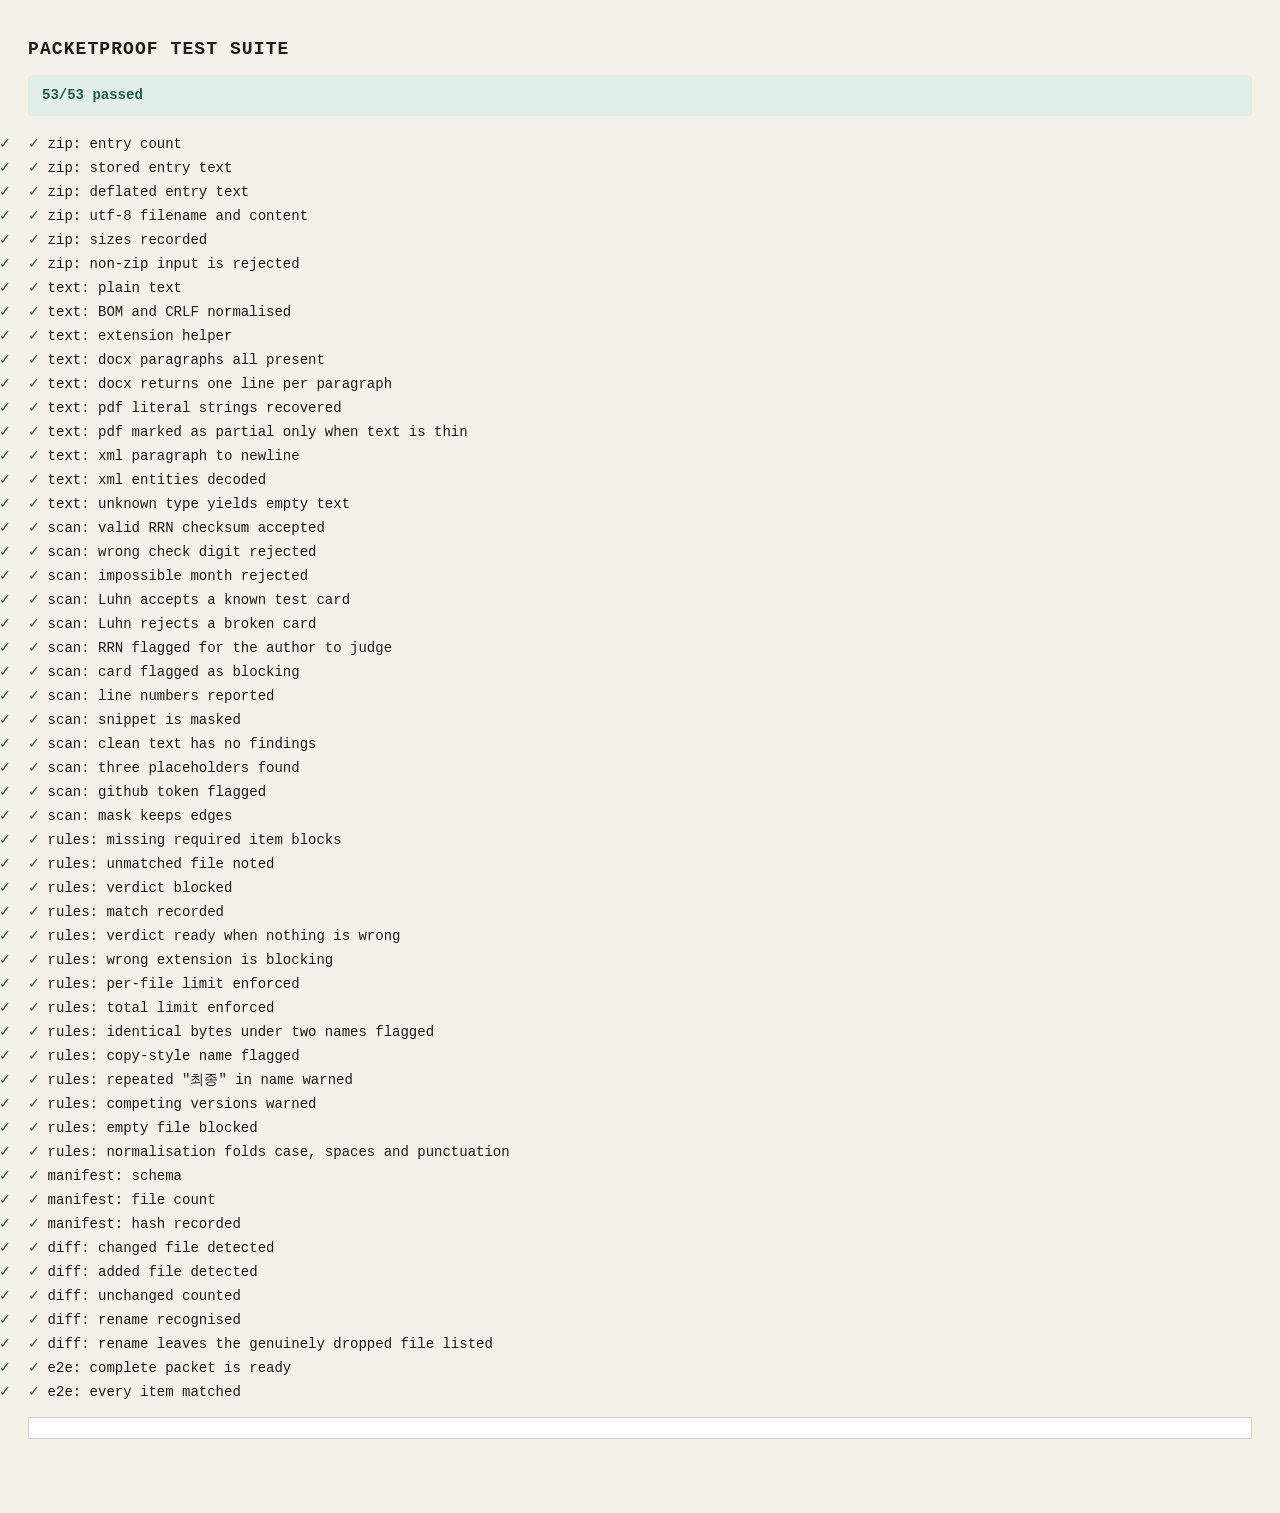
==== docs/tests.html @ 07fa8c03 "Publish the app from docs/ for GitHub Pages; fix README paths" ====
<!doctype html>
<html lang="en">
<head>
<meta charset="utf-8" />
<title>Packetproof · tests</title>
<style>
  body { font: 14px/1.5 ui-monospace, monospace; background: #f4f1ea; color: #1d1b17; margin: 0; padding: 24px 28px 60px; }
  h1 { font-size: 18px; letter-spacing: .06em; text-transform: uppercase; }
  .summary { padding: 10px 14px; border-radius: 4px; margin: 12px 0 18px; font-weight: 600; }
  .ok { background: #e2efe7; color: #1f5d43; }
  .fail { background: #f6e4e0; color: #a33223; }
  li { margin: 3px 0; }
  .pass::marker { content: "✓  "; color: #1f5d43; }
  .fail-item::marker { content: "✗  "; color: #a33223; }
  ul { list-style: none; padding: 0; }
  li::before { display: inline-block; width: 1.4em; }
  li.pass::before { content: "✓"; color: #1f5d43; }
  li.fail-item::before { content: "✗"; color: #a33223; }
  pre { background: #fff; border: 1px solid #d8d1c4; padding: 10px; overflow: auto; }
</style>
</head>
<body>
<h1>Packetproof test suite</h1>
<div id="summary" class="summary">running…</div>
<ul id="list"></ul>
<pre id="detail"></pre>
<script type="module" src="tests.js"></script>
</body>
</html>
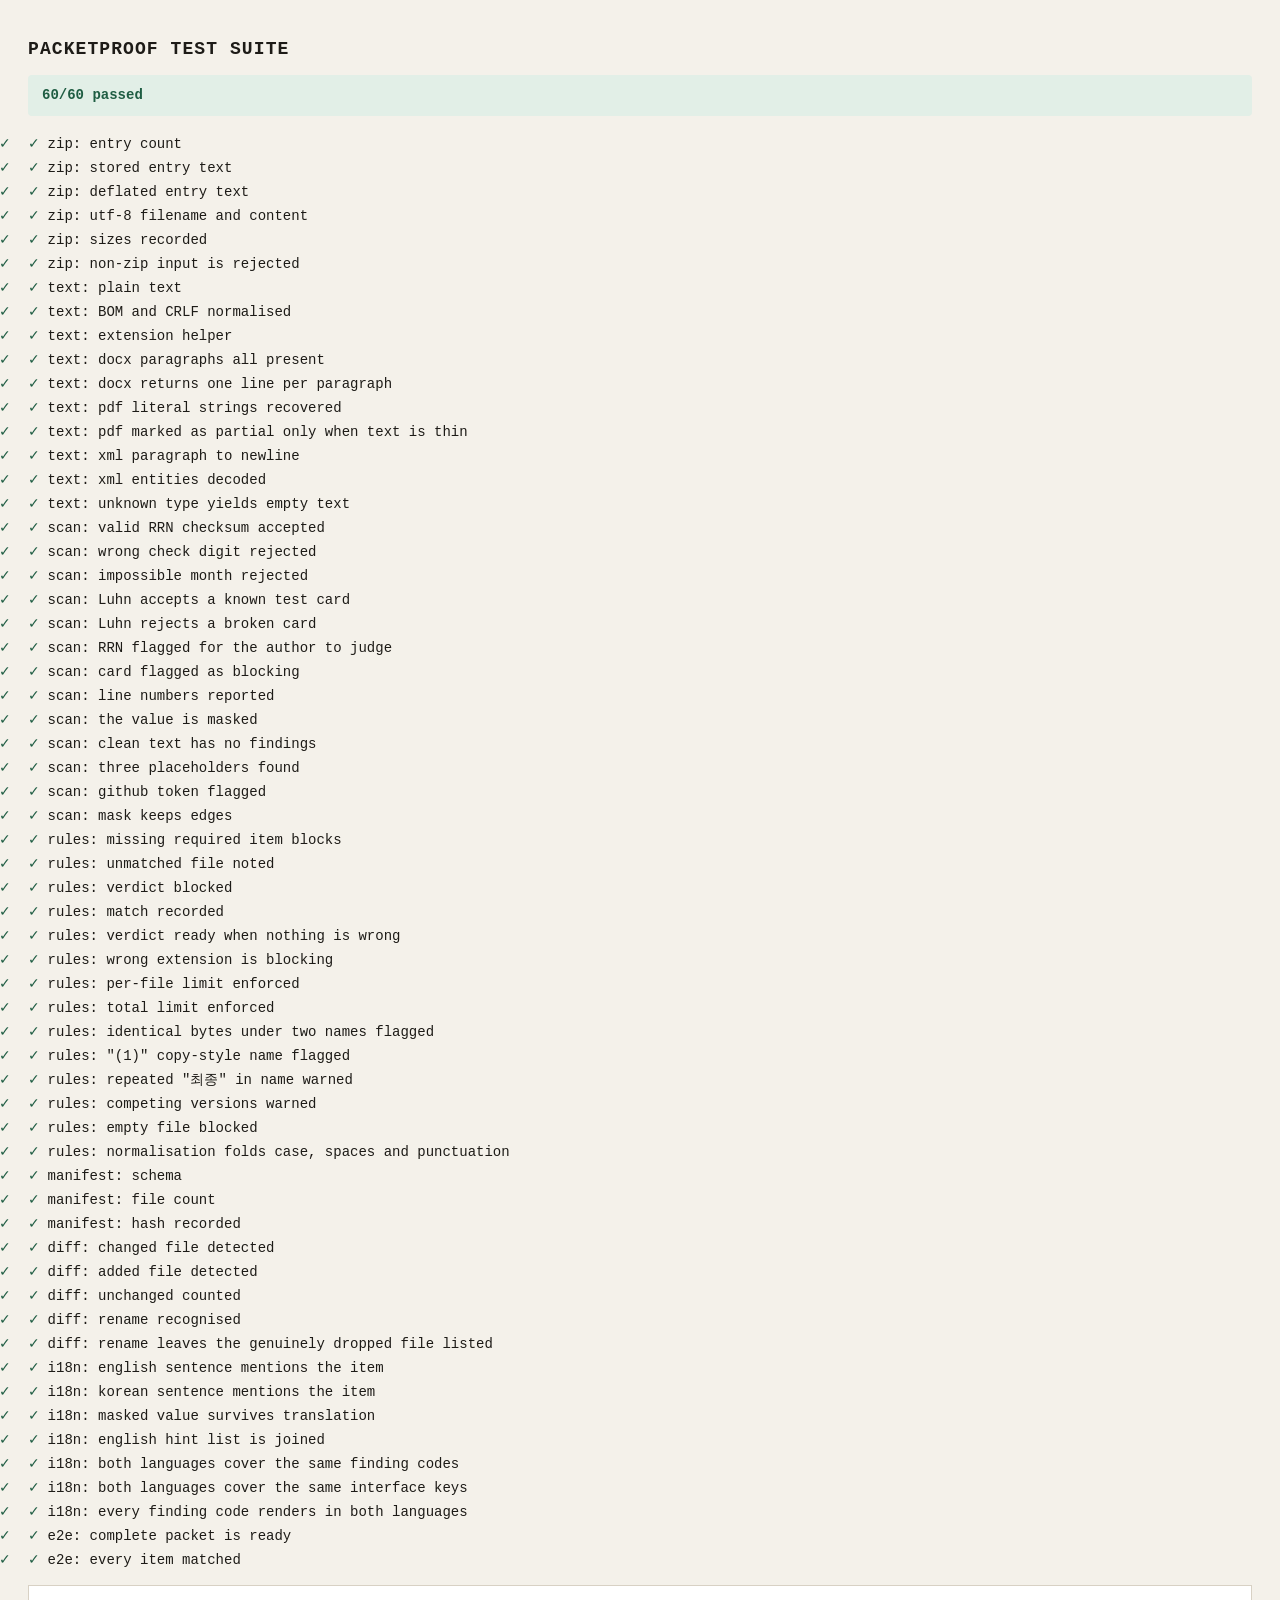
==== commit 67e8bbe9: "Bilingual interface (English/Korean): findings as codes + parameters, string table in i18n.js - i18n" ====
--- a/docs/tests.html
+++ b/docs/tests.html
@@ -3,6 +3,7 @@
 <head>
 <meta charset="utf-8" />
 <title>Packetproof · tests</title>
+<link rel="icon" href="data:image/svg+xml,%3Csvg xmlns='http://www.w3.org/2000/svg' viewBox='0 0 32 32'%3E%3Crect width='32' height='32' fill='%23f4f1ea'/%3E%3C/svg%3E" />
 <style>
   body { font: 14px/1.5 ui-monospace, monospace; background: #f4f1ea; color: #1d1b17; margin: 0; padding: 24px 28px 60px; }
   h1 { font-size: 18px; letter-spacing: .06em; text-transform: uppercase; }
